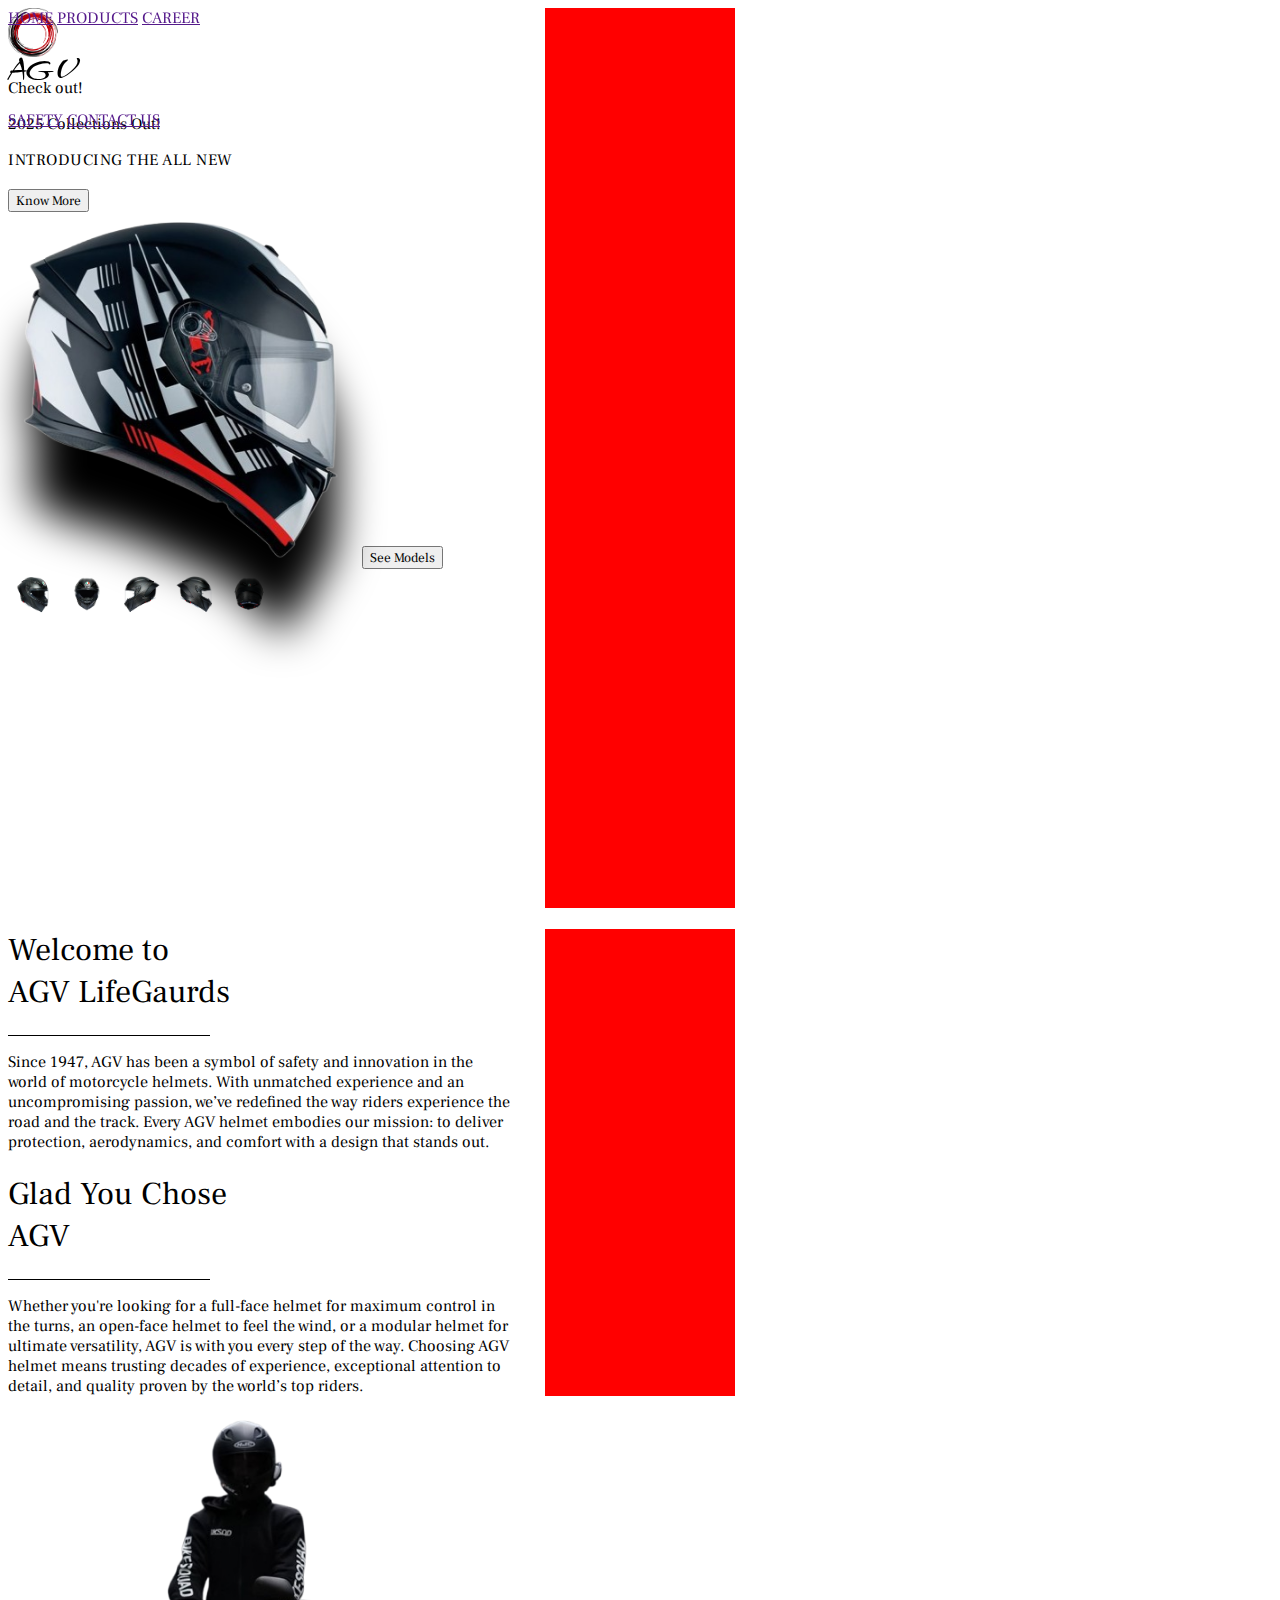
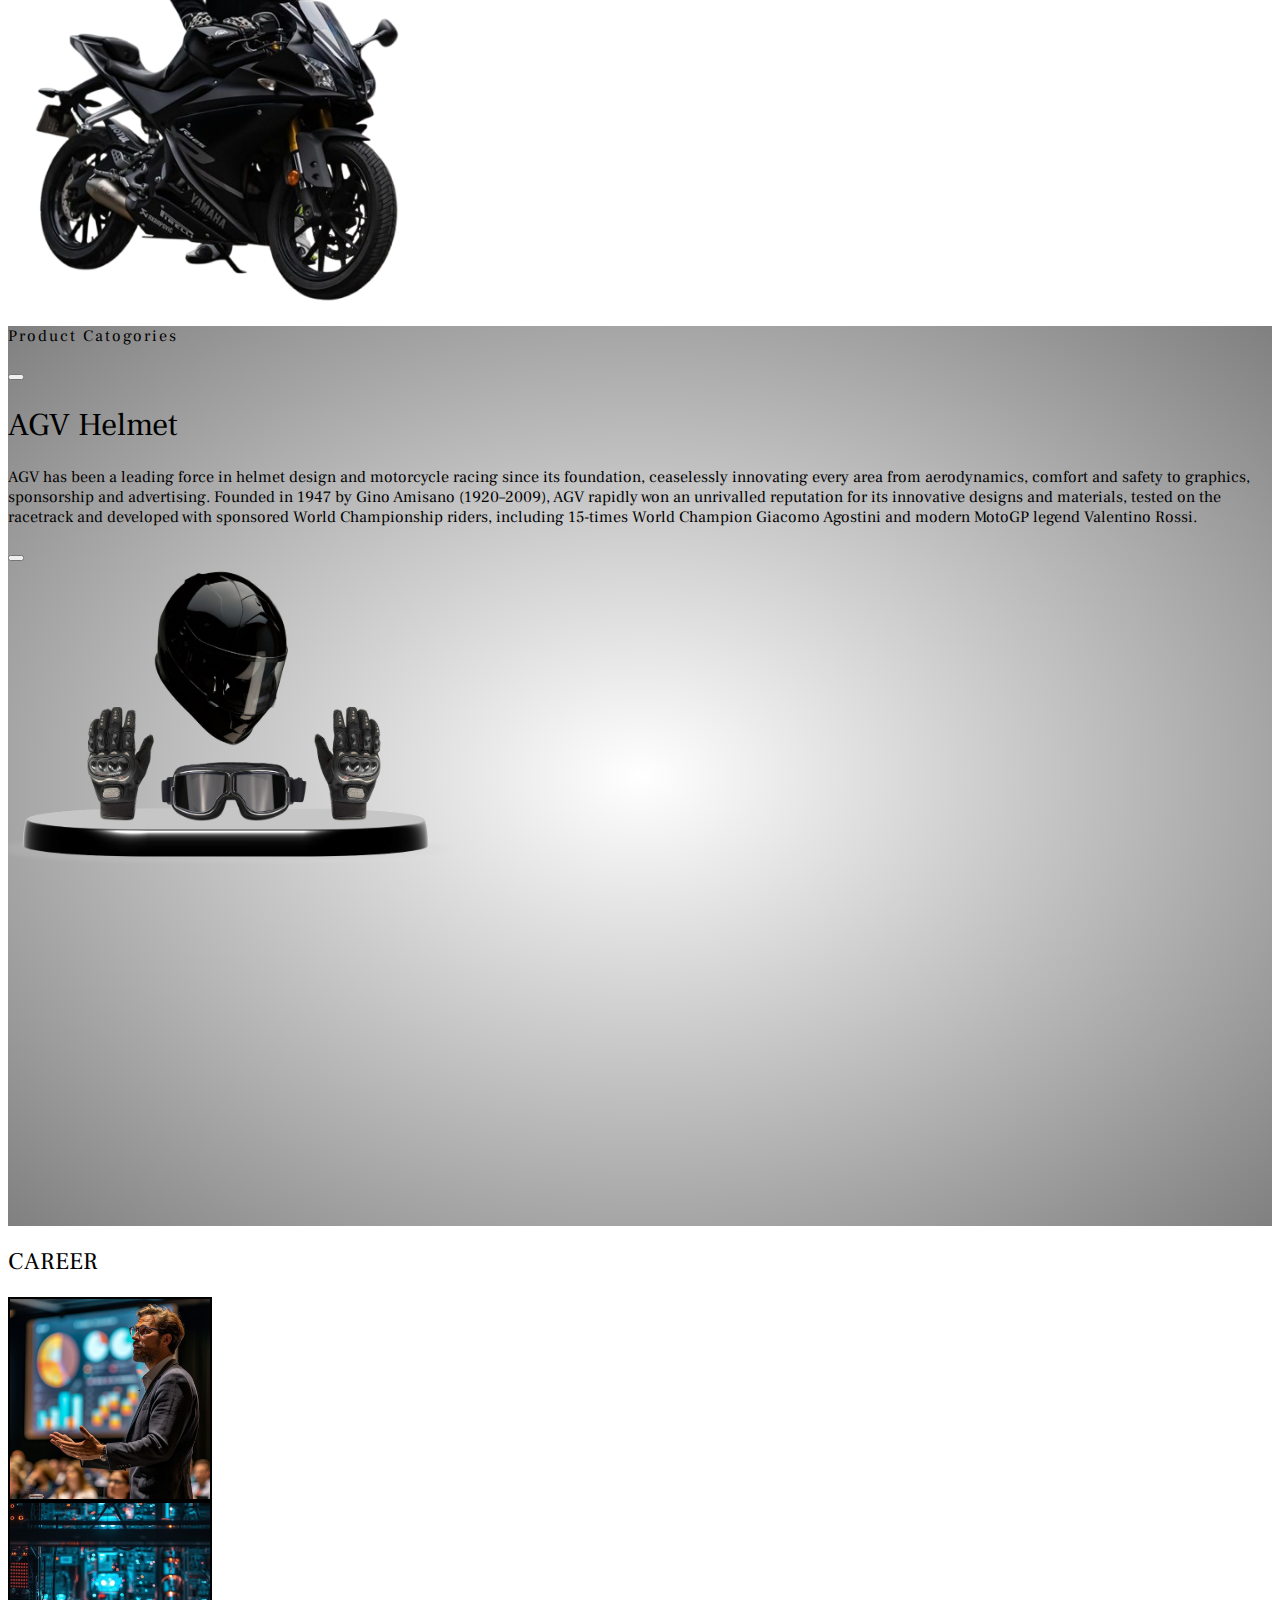
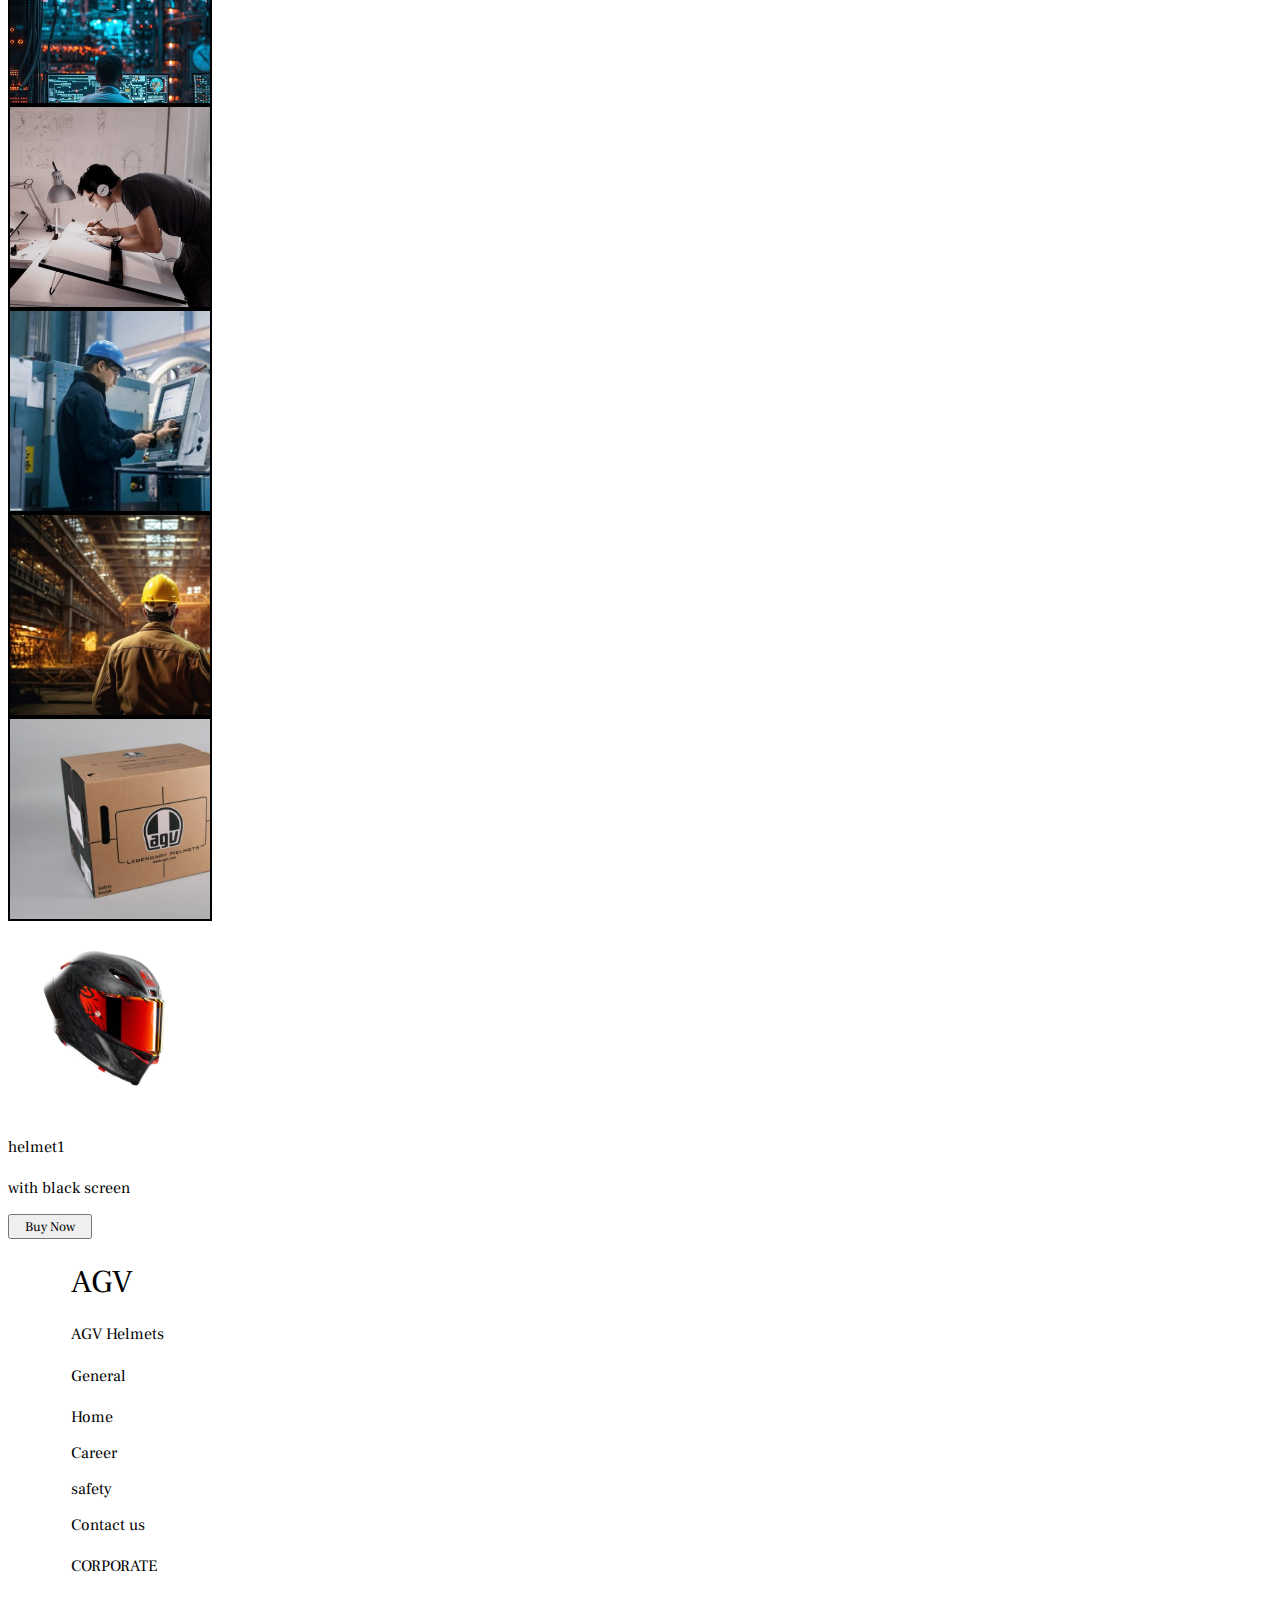
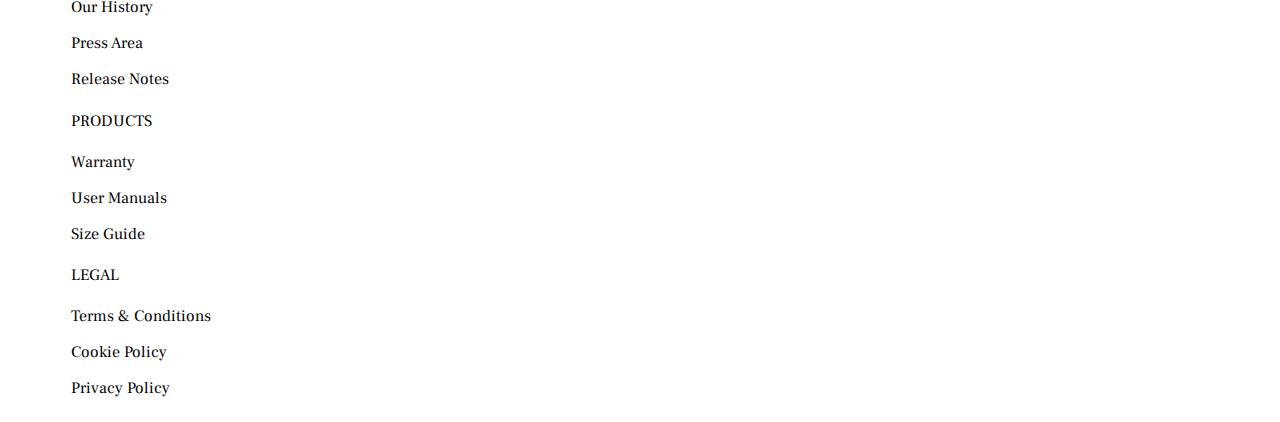
==== index.html @ 7aac1ea3 "Building Overall Website" ====
<!DOCTYPE html>
<html lang="en">

<head>
    <meta name="viewport" content="width=device-width, initial-scale=1.0">
    <link rel="stylesheet" href="./query.css" type="text/css">
    <link href="https://cdn.jsdelivr.net/npm/bootstrap@5.0.2/dist/css/bootstrap.min.css" rel="stylesheet"
        integrity="sha384-EVSTQN3/azprG1Anm3QDgpJLIm9Nao0Yz1ztcQTwFspd3yD65VohhpuuCOmLASjC" crossorigin="anonymous">
    <link rel="stylesheet" href="https://cdnjs.cloudflare.com/ajax/libs/font-awesome/6.6.0/css/all.min.css"
        integrity="sha512-Kc323vGBEqzTmouAECnVceyQqyqdsSiqLQISBL29aUW4U/M7pSPA/gEUZQqv1cwx4OnYxTxve5UMg5GT6L4JJg=="
        crossorigin="anonymous" referrerpolicy="no-referrer" />
    <link rel="preconnect" href="https://fonts.googleapis.com">
    <link rel="preconnect" href="https://fonts.gstatic.com" crossorigin>
    <link href="https://fonts.googleapis.com/css2?family=Grechen+Fuemen&display=swap" rel="stylesheet">
    <link href="https://fonts.googleapis.com/css2?family=Frank+Ruhl+Libre:wght@300..900&display=swap" rel="stylesheet">
    <link rel="stylesheet" href="./index.css" type="text/css">
    <title>Document</title>
</head>

<body>
    <div class="md-overall-container container-fluid p-0">
        <div class="md-home">
            <div class="navbar md-navbar d-flex justify-content-evenly gap-3 p-3">
                <div class="md-links1 d-flex gap-5">
                    <a href="" class="text-dark text-decoration-none">HOME</a>
                    <a href="" class="text-dark text-decoration-none">PRODUCTS</a>
                    <a href="" class="text-dark text-decoration-none">CAREER</a>
                </div>
                <h1 class="md-logo p-0 m-0 text-white">AGV</h1>
                <div class="md-links2 d-flex gap-5">
                    <a href="" class="text-dark text-decoration-none">SAFETY</a>
                    <a href="" class="text-dark text-decoration-none">CONTACT US</a>
                    <a href="" class="text-dark text-decoration-none"><i class="fa-solid fa-magnifying-glass"></i></a>
                </div>
            </div>
            <div class="md-mainhome d-flex justify-content-evenly align-items-center h-100">
                <div class="md-mainleft">
                    <div class="d-flex flex-column justify-content-center align-items-center gap-1 w-100">
                        <div class="md-mainleftimg d-flex gap-3">
                            <img src="./circle.png" alt="">
                            <div>
                                <p class="m-0 p-0">Check out!</p>
                                <p class="m-0 p-0">2025 Collections Out!</p>
                            </div>
                        </div>
                        <p class="m-0 p-0 text-danger md-intro">INTRODUCING THE ALL NEW</p>
                        <h3 class="m-0 p-0"></h3>
                        <button class="rounded-pill w-50 border border-1 bg-transparent">Know More</button>
                    </div>
                </div>
                <div class="md-mainimg align-self-center d-flex flex-column align-items-center">
                    <img src="./AGVinHome.png" alt="" class="mb-5">
                    <button onclick="click()"
                        class="rounded-pill w-50 border border-2 border-light bg-transparent text-white align-self-center justify-self-end">See
                        Models</button>
                </div>
                <div id="summa" class="md-mainright d-flex justify-content-center">
                    <img src="./blackdes1.png" alt="">
                    <img src="./blackdes2.png" alt="">
                    <img src="./blackdes3.png" alt="">
                    <img src="./blackdes4.png" alt="">
                    <img src="./blackdes5.png" alt="">
                    <!-- <img src="./blackdes6.png" alt="">
                    <img src="./blackdes7.png" alt=""> -->
                </div>
            </div>
        </div>

        <div class="md-home2">
            <div class="md-home2top h-75 d-flex justify-content-center">
                <div class="d-flex flex-column gap-3 justify-content-evenly pt-5">
                    <h1><span>Welcome to</span><br>AGV LifeGaurds</h1>
                    <div class="md-homeline w-25"></div>
                    <p class="w-50">Since 1947, AGV has been a symbol of safety and innovation in the world of
                        motorcycle helmets.
                        With unmatched experience and an uncompromising passion, we’ve redefined the way riders
                        experience the road and the track. Every AGV helmet embodies our mission: to deliver protection,
                        aerodynamics, and comfort with a design that stands out.</p>
                </div>
                <div class="text-end d-flex flex-column gap-3 justify-content-evenly pt-5">
                    <h1><span>Glad You Chose</span><br>AGV</h1>
                    <div class="md-homeline w-25 align-self-end"></div>
                    <p class="w-50 text-end align-self-end">Whether you're looking for a full-face helmet for maximum
                        control in the turns, an open-face
                        helmet to feel the wind, or a modular helmet for ultimate versatility, AGV is with
                        you every step of the way. Choosing AGV helmet means trusting decades of experience,
                        exceptional attention to detail, and quality proven by the world’s top riders.</p>
                </div>
            </div>
            <div class="md-home2bottom h-25 position-relative">
                <img src="./subhomeimg.png" alt="" class="position-absolute md-home2bottomimg">
            </div>
        </div>

        <div class="md-products d-flex justify-content-center align-items-center pt-5">
            <div class="d-flex flex-column align-items-center w-75 justify-content-between">
                <p class="md-productcatogory text-danger fs-4">Product Catogories</p>
                <div class="d-flex gap-3">
                    <button class="border border-0 bg-transparent text-danger fs-1"><i class="fa-solid fa-chevron-left"></i></button>
                    <div class="d-flex gap-3 md-productdescription">
                    <h1>AGV Helmet</h1>
                    <div class="md-productline bg-dark"></div>
                    <p>AGV has been a leading force in helmet design and motorcycle racing since its foundation,
                        ceaselessly innovating every area from aerodynamics, comfort and safety to graphics, sponsorship
                        and advertising. Founded in 1947 by Gino Amisano (1920–2009), AGV rapidly won an unrivalled
                        reputation for its innovative designs and materials, tested on the racetrack and developed with
                        sponsored World Championship riders, including 15-times World Champion Giacomo Agostini and
                        modern MotoGP legend Valentino Rossi.</p>
                    </div>
                    <button class="border border-0 bg-transparent text-danger fs-1"><i class="fa-solid fa-chevron-right"></i></button>
                </div>
                <div class="md-productimages d-flex">
                    <img src="./productBlack.png" alt="">
                    <!-- <img src="./productBlue.png" alt="">
                    <img src="./productOrange.png" alt="">
                    <img src="./productWhite.png" alt=""> -->
                </div>
            </div>
        </div>

        <div class="md-careerandsafety d-flex flex-column justify-content-end pb-5">
            <div class="d-flex flex-column gap-3 align-items-center">
            <h2 class="align-self-center">CAREER</h2>
            <div class="md-career d-flex flex-wrap gap-3 justify-content-center">
                <div class="career1"></div>
                <div class="career2"></div>
                <div class="career3"></div>
                <div class="career4"></div>
                <div class="career5"></div>
                <div class="career6"></div>
                <!-- <div class="career7"></div> -->
            </div>
            </div>
           <div class="md-safety d-flex gap-3 justify-content-center">
                <div class="d-flex flex-column align-items-center">
                    <img src="./helmet1.jpg" alt="">
                    <div class="d-flex flex-column align-items-center">
                        <h4>helmet1</h4>
                        <p>with black screen</p>
                    </div>
                    <button class="border border-1 border-dark rounded-pill bg-transparent">Buy Now</button>
                </div>
                <!-- <div class="d-flex flex-column align-items-center">
                    <img src="./helmet1.jpg" alt="">
                    <div class="d-flex flex-column align-items-center">
                        <h4>helmet1</h4>
                        <p>with black screen</p>
                    </div>
                    <button class="border border-1 border-dark rounded-pill bg-transparent">Buy Now</button>
                </div>
                <div class="d-flex flex-column align-items-center">
                    <img src="./helmet1.jpg" alt="">
                    <div class="d-flex flex-column align-items-center">
                        <h4>helmet1</h4>
                        <p>with black screen</p>
                    </div>
                    <button class="border border-1 border-dark rounded-pill bg-transparent">Buy Now</button>
                </div>
                <div class="d-flex flex-column align-items-center">
                    <img src="./helmet1.jpg" alt="">
                    <div class="d-flex flex-column align-items-center">
                        <h4>helmet1</h4>
                        <p>with black screen</p>
                    </div>
                    <button class="border border-1 border-dark rounded-pill bg-transparent">Buy Now</button>
                </div>
                <div class="d-flex flex-column align-items-center">
                    <img src="./helmet1.jpg" alt="">
                    <div class="d-flex flex-column align-items-center">
                        <h4>helmet1</h4>
                        <p>with black screen</p>
                    </div>
                    <button class="border border-1 border-dark rounded-pill bg-transparent">Buy Now</button>
                </div>
                <div>
                    <img src="./helmet1.jpg" alt="">
                    <div>
                        <h4>helmet1</h4>
                        <p>with black screen</p>
                    </div>
                    <button>Buy Now</button>
                </div>
                <div>
                    <img src="./helmet1.jpg" alt="">
                    <div>
                        <h4>helmet1</h4>
                        <p>with black screen</p>
                    </div>
                    <button>Buy Now</button>
                </div>
                <div>
                    <img src="./helmet1.jpg" alt="">
                    <div>
                        <h4>helmet1</h4>
                        <p>with black screen</p>
                    </div>
                    <button>Buy Now</button>
                </div> -->
            </div>
        </div>

        <footer class="bg-dark text-white p-3">
            <div class="row md-footersub">
                <div class="col">
                    <div class="row">
                        <h1><span class="text-success">A</span><span class="text-white">G</span><span class="text-danger">V</span></h1>
                    </div>
                    <div class="row">
                        <p>AGV Helmets</p>
                    </div>
                    <div class="row">
                        <div class="col"><i class="fa-brands fa-facebook"></i></div>
                        <div class="col"><i class="fa-brands fa-instagram"></i></div>
                        <div class="col"><i class="fa-brands fa-x-twitter"></i></div>
                        <div class="col"><i class="fa-brands fa-linkedin-in"></i></div>
                        <div class="col"><i class="fa-brands fa-google-play"></i></div>
                        <div class="col"><i class="fa-brands fa-amazon"></i></div>
                    </div>
                </div>
                <div class="col">
                    <div class="row">
                        <h4 class="text-danger">General</h4>
                    </div>
                    <div class="row">
                        <p>Home</p>
                    </div>
                    <div class="row">
                        <p>Career</p>
                    </div>
                    <div class="row">
                        <p>safety</p>
                    </div>
                    <div class="row">
                        <p>Contact us</p>
                    </div>
                </div>
                <div class="col">
                    <div class="row">
                        <h4 class="text-danger">CORPORATE</h4>
                    </div>
                    <div class="row">
                        <p>Our History</p>
                    </div>
                    <div class="row">
                        <p>Press Area</p>
                    </div>
                    <div class="row">
                        <p>Release Notes</p>
                    </div>
                </div>
                <div class="col">
                    <div class="row">
                        <h4 class="text-danger">PRODUCTS</h4>
                    </div>
                    <div class="row">
                        <p>Warranty</p>
                    </div>
                    <div class="row">
                        <p>User Manuals</p>
                    </div>
                    <div class="row">
                        <p>Size Guide</p>
                    </div>
                </div>
                <div class="col">
                    <div class="row">
                        <h4 class="text-danger">LEGAL</h4>
                    </div>
                    <div class="row">
                        <p>Terms & Conditions</p>
                    </div>
                    <div class="row">
                        <p>Cookie Policy</p>
                    </div>
                    <div class="row">
                        <p>Privacy Policy</p>
                    </div>
                </div>
            </div>
        </footer>
        <div>

        </div>
        <script src="./index.js"></script>
    </body>

</html>
---- index.css ----
*{
    font-family: "Frank Ruhl Libre", serif;
    font-optical-sizing: auto;
    font-weight: 400;
    font-style: normal;
}

.md-home{
    background-image: linear-gradient(to right, white 42.5%, red 42.5%, red 57.5%, white 57.5%, white 100%);
    height: 100vh;
}

.md-navbar{
    width: 100%;
    position: fixed !important;
    z-index: 999;
}

.md-logo{
    font-family: "Grechen Fuemen", serif;
    font-weight: 400;
    font-style: normal;
}

.md-mainimg img{
    width: 350px;
    filter: drop-shadow(1px 75px 22px black);
}

.md-mainimg button:hover{
    color: red !important;
    background-color: white !important;
}

.md-mainleft{
    width: 40%;
}

.md-mainleftimg img{
    width: 50px;
}

.md-intro{
    letter-spacing: 0.5px;
}

.md-mainright{
    width: 40%;
}

.md-mainright img{
    width: 50px;
    height: 50px;
}

.md-home2{
    min-height: 100vh;
}

.md-home2top{
    background-image: linear-gradient(to right, white 42.5%, red 42.5%, red 57.5%, white 57.5%, white 100%);
}

.md-home2top div{
    width: 40%;
}

.md-homeline{
    height: 1px;
    background-color: black;
}

.md-home2bottomimg{
    width: 400px;
    top: -300px;
    left: 440px;
}

.md-products{
    background-image: radial-gradient(white, gray );
    min-height: 100vh;
}

.md-productcatogory{
    letter-spacing: 2px;
}

.md-productline{
    width: 2px;
    background-image: linear-gradient(to bottom, grey, black, grey);
}

.md-productimages img{
    width: 450px;
    /* height: 250px; */
}

.md-careerandsafety{
    min-height: 100vh;
}

/* .md-career{
    grid-template-columns: repeat(auto-fit, minmax(200px, 1fr));
} */

.career1, 
.career2, 
.career3, 
.career4, 
.career5,
.career6,
.career7{
    width: 200px;
    height: 200px;
    border: 2px solid black;
    background-color: black;
    background-repeat: no-repeat;
    background-size: cover;
    transition: 2s;
}

.career1{
    background-image: url("./productionmanager.jpg");
}

.career1:hover{
    opacity: 0.5;
}
.career2{
    background-image: url("./qualtyinspector.jpg");
}

.career3{
    background-image: url("./designer.jpg");
}

.career4{
    background-image: url("./machineoperator.jpg");
}

.career5{
    background-image: url("./warehousemanager.jpg");
}

.career6{
    background-image: url("./packagingstaff.jpg");
}

.career7{
    background-image: url("./shopassistant.jpg");
}

.md-safety img{
    width: 190px;
    height: 190px;
}

.md-safety button{
    padding: 2px 15px;
}

footer{
    min-height: 50vh;
    display: flex;
    justify-content: center;
    align-items: center;
}

.md-footersub{
    width: 90%;
}


@media only screen and (max-width:1024px){
    .md-mainimg img{
        width: 250px;
        margin-bottom: 1rem !important;
        filter: drop-shadow(1px 30px 22px black);
    }

    .md-home2bottomimg{
        top: -50px;
        left: 50%;
        transform: translateX(-50%);
    }

    .md-home2bottom{
        min-height: 200px;
    }
    
    .md-home2bottomimg{
        width: 325px;
        top: -225px;
    }
   
    .md-productimages img{
        width: 400px;
    }
}

@media only screen and (max-width:768px){
    .md-mainimg img{
        width: 225px;
        margin-bottom: 1rem !important;
        filter: drop-shadow(1px 30px 22px black);
    }
    
    .md-links1{
        flex-direction: column;
        text-align: center;
        display: none !important;
    }

    .md-links2{
        flex-direction: column;
        text-align: center;
        display: none !important;
    }

    .md-home2bottom{
        min-height: 200px;
    }

    .md-home2bottomimg{
        width: 325px;
        top: -225px;
    }

    .md-productdescription{
        flex-direction: column;
        align-items: center;
    }

    .md-productdescription p{
        text-align: center;
    }

    .md-products button{
        height: fit-content;
        align-self: flex-end;
    }

    .md-productimages img{
        width: 375px;
    }
}

@media only screen and (max-width:425px){
    .md-home{
        background-image: linear-gradient(to right, white 35%, red 35%, red 65%, white 65%, white 100%);
    }

    .md-mainimg img{
        width: 200px;
        margin-bottom: 1rem !important;
        filter: drop-shadow(1px 30px 22px black);
    }
    
    .md-navbar{
        flex-direction: column;
        padding: 0% !important;
        /* display: none !important; */
        /* justify-content: start; */
    }
    .md-logo{
        order: -1;
    }
    
    .md-mainhome{
        flex-direction: column;
        align-items: center;
        justify-content: center;
    }

    .md-mainleft{
        width: 100% !important;
        justify-content: space-around;
        padding: 0% !important;
    }

    .md-mainleft p{
        color: black !important;
    }
    
    .md-mainleft button{
        border-color: black !important;
        color: white;
    }
    .md-mainimg{
        width: 100%;
    }

    .md-mainimg button{
        border-color: black !important;
    }

    .md-mainright{
        width: 100%;
        padding: 0% !important;
    }

    .md-mainleft button{
        border-color: black !important;
    }

    .md-home2top{
        flex-direction: column;
        align-items: center !important;
        background-image: linear-gradient(to right, white 35%, red 35%, red 65%, white 65%, white 100%);
    }

    .md-home2top div{
        width: 90% !important;
        text-align: center !important;
    }

    .md-home2top div div{
        width: 90% !important;
        text-align: center !important;
        align-self: center !important;
    }

    .md-home2top div p{
        width: 90% !important;
        text-align: center !important;
        align-self: center !important;
    }

    .md-home2bottom{
        min-height: 300px;
    }

    .md-home2bottomimg{
        width: 275px;
        top: -55px;
    }

    .md-productimages img{
        width: 275px;
    }
}

@media only screen and (max-width:375px){
    .md-mainimg img{
        width: 175px;
    }
  
    .md-home2bottom{
        min-height: 295px;
    }

    .md-home2bottomimg{
        width: 250px;
        top: -40px;
    }

    .md-productimages img{
        width: 300px;
    }
}

@media only screen and (max-width:320px){
    .md-mainimg img{
        width: 150px;
    }

    .md-home2bottomimg{
        width: 225px;
        top: -25px;
    }

    .md-home2bottom{
        min-height: 270px;
    }

    .md-productimages img{
        width: 325px;
    }
}
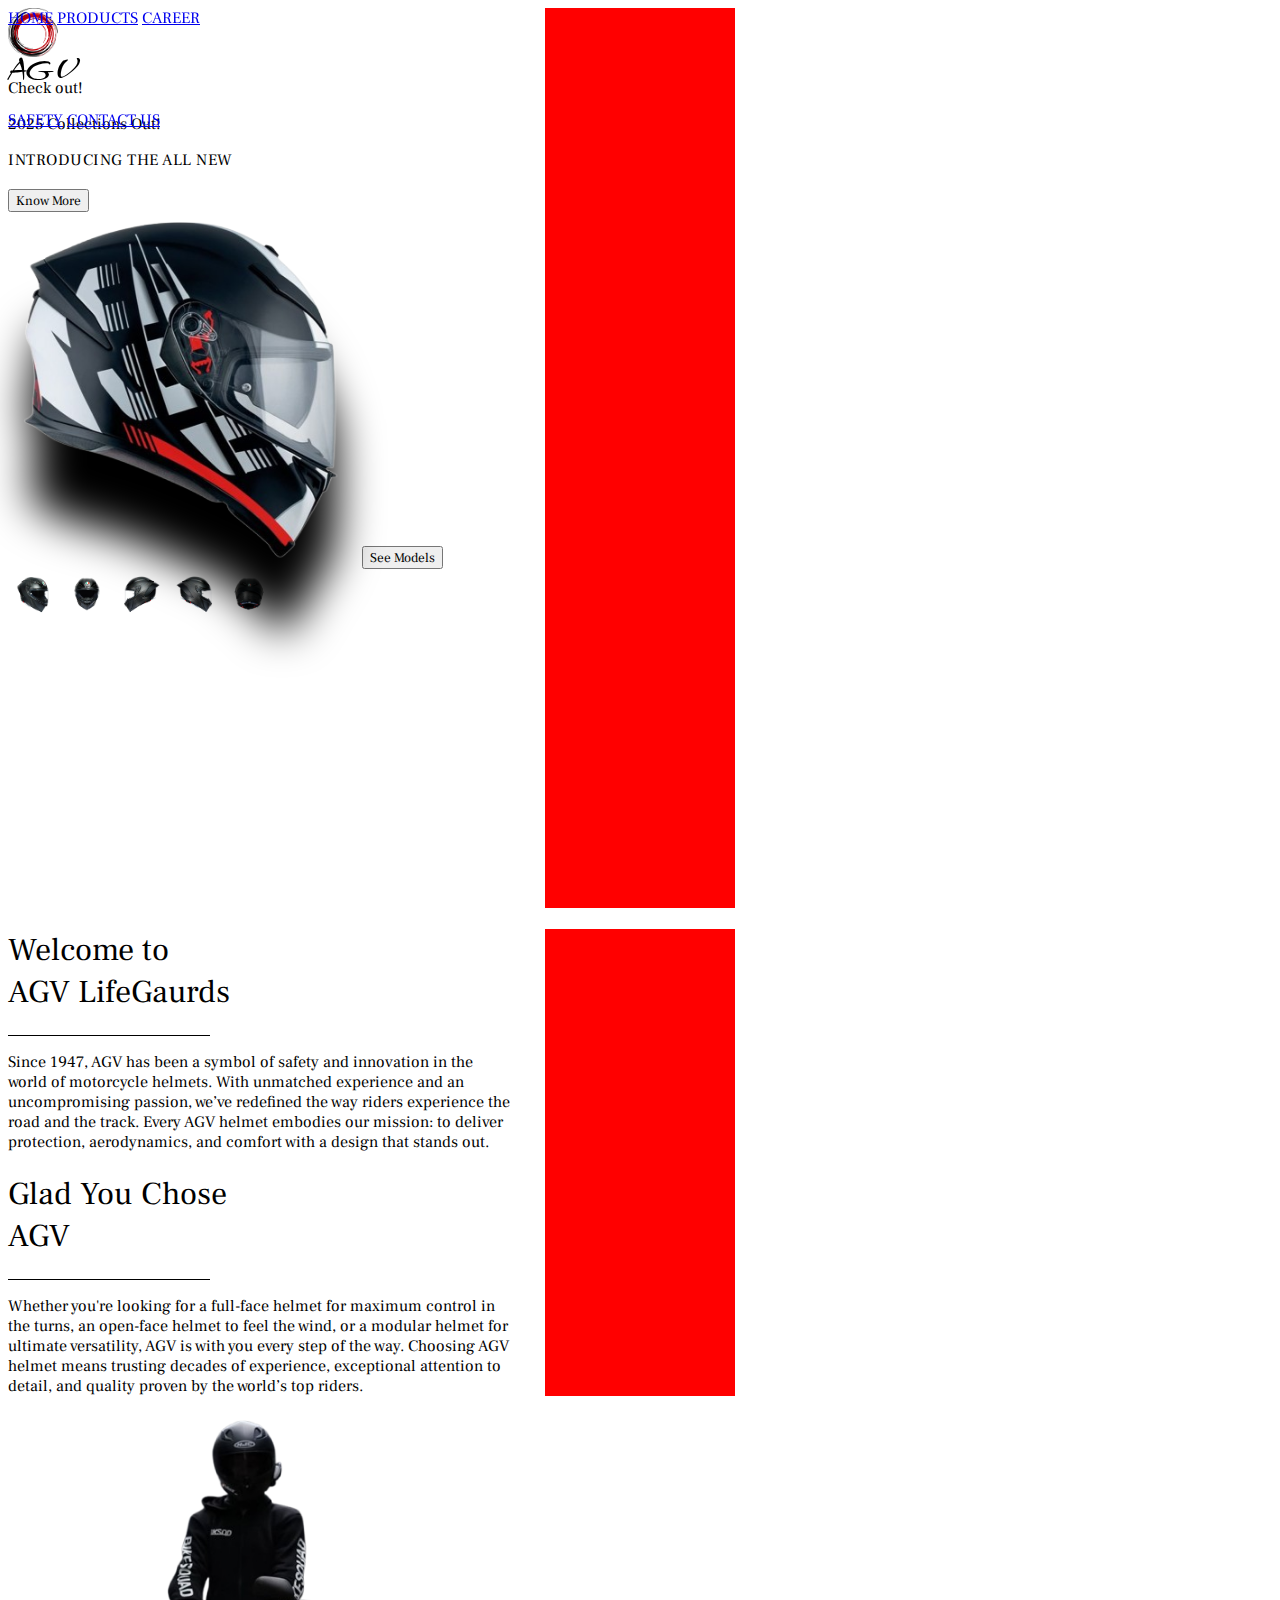
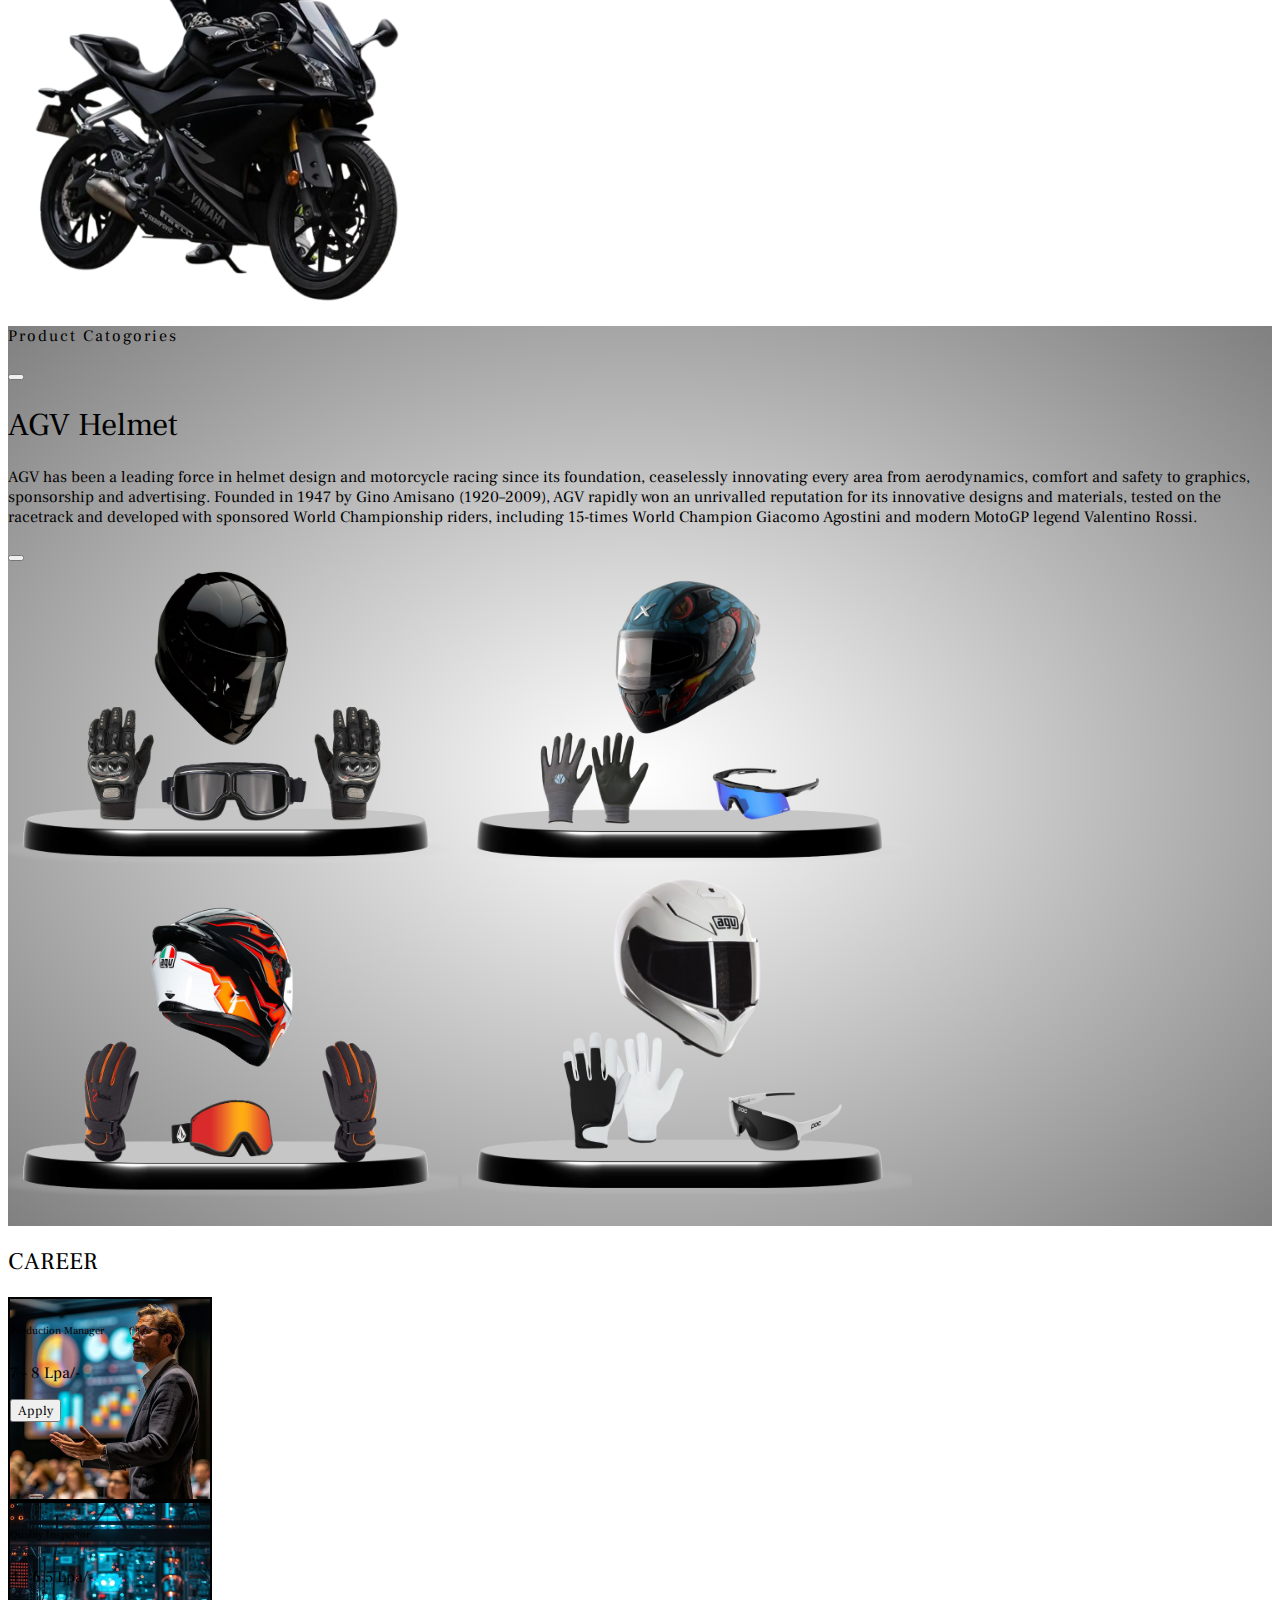
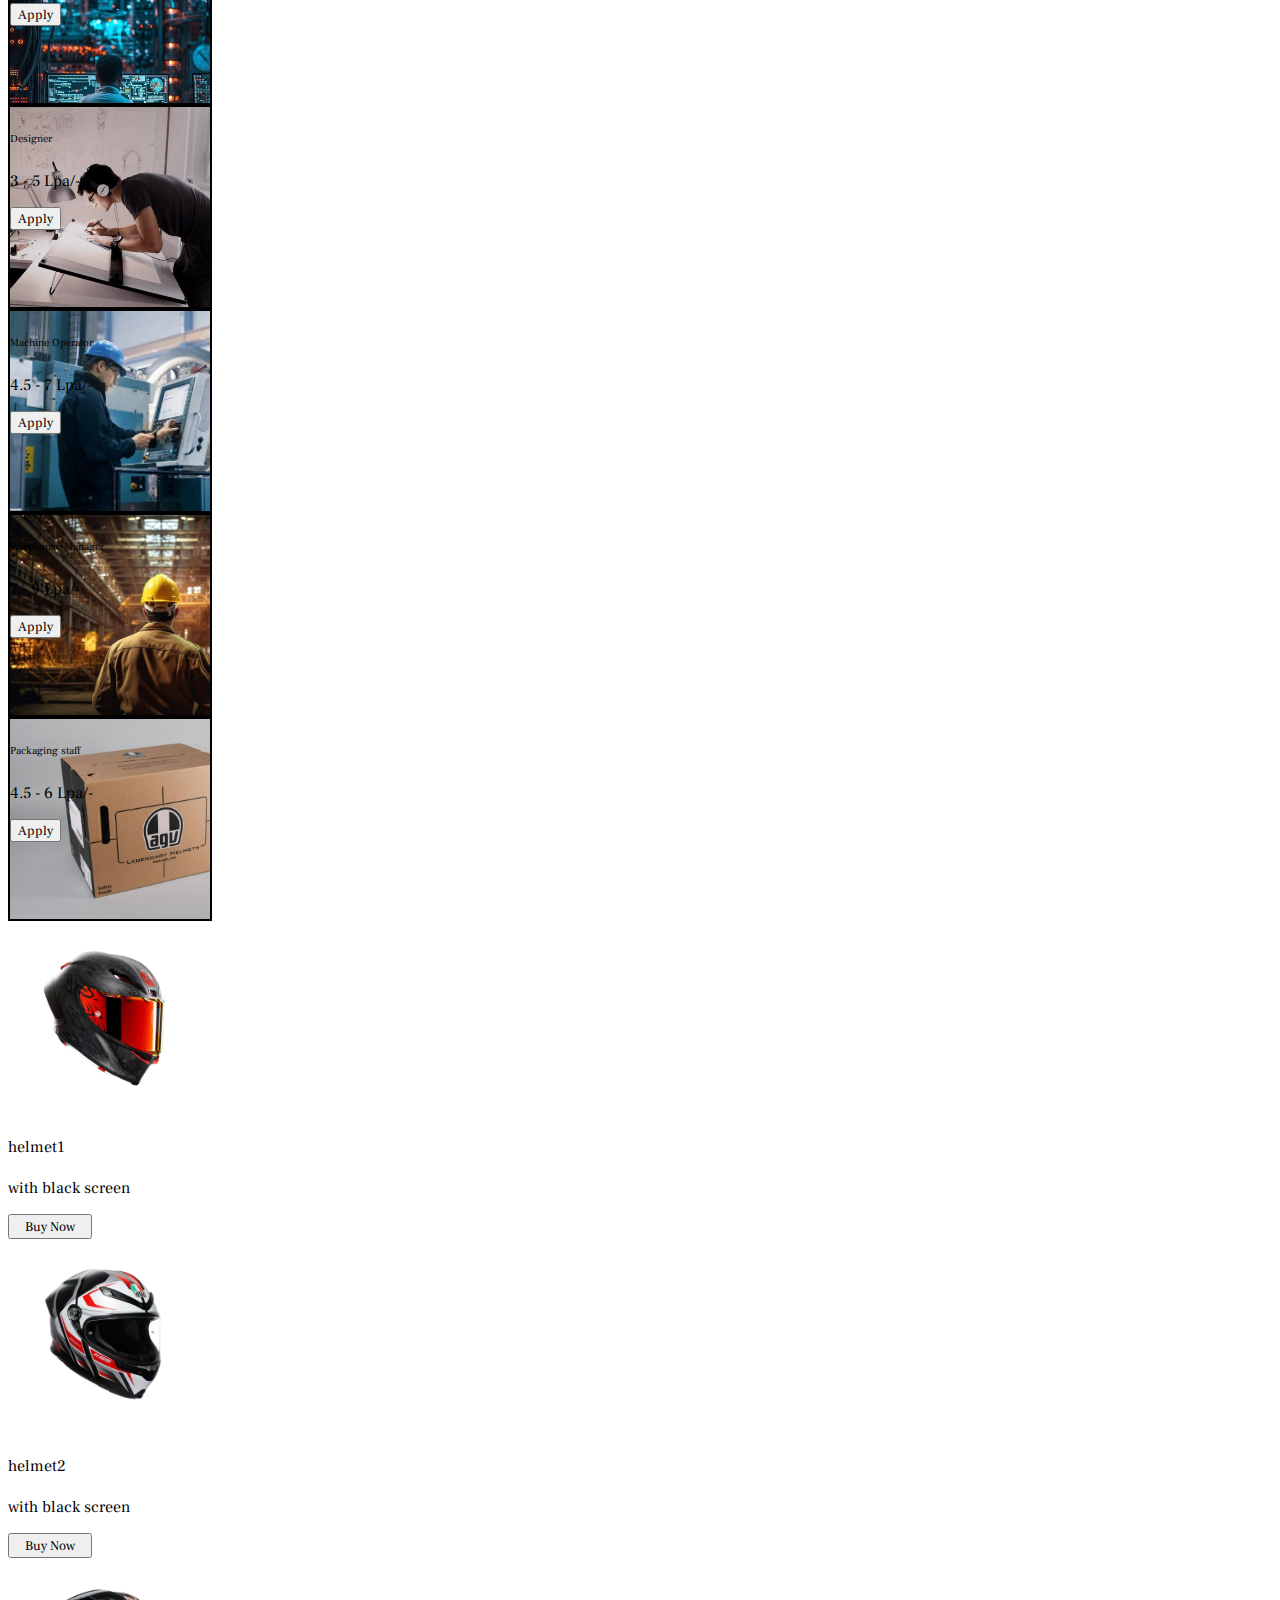
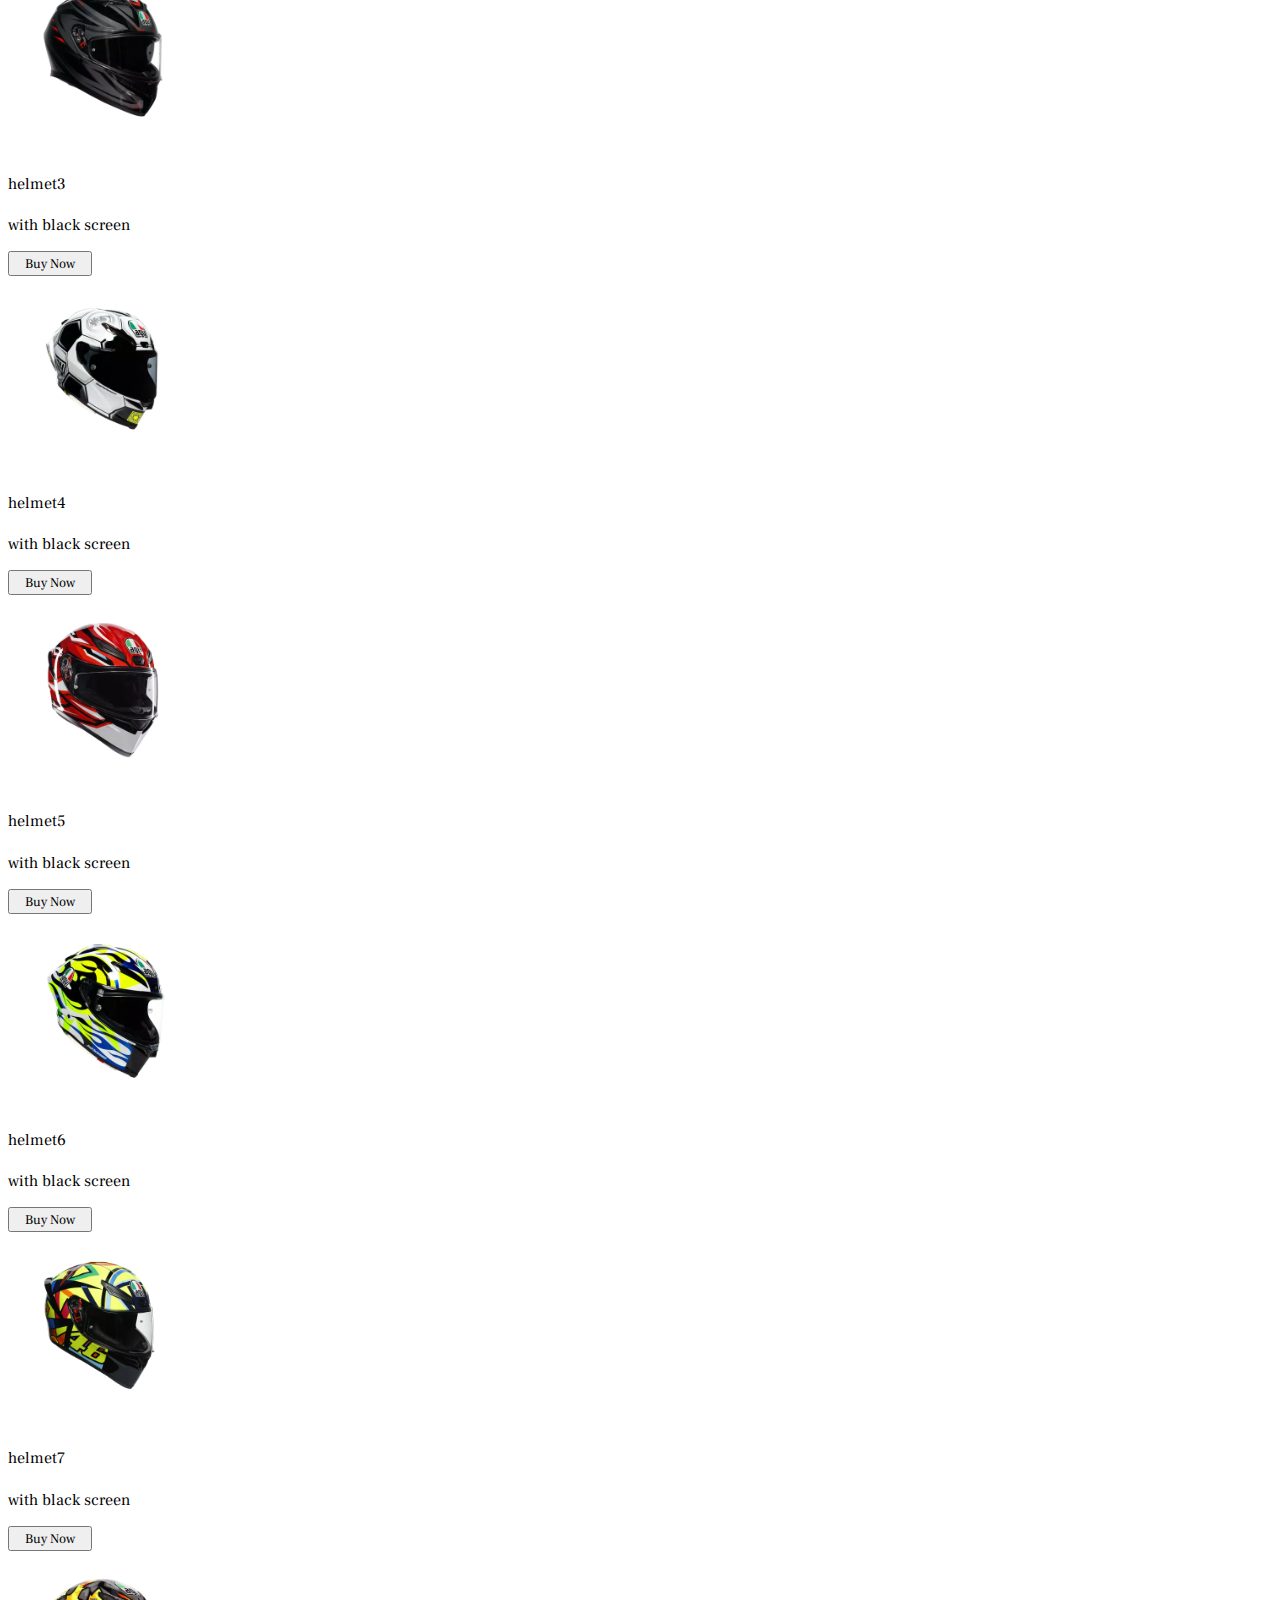
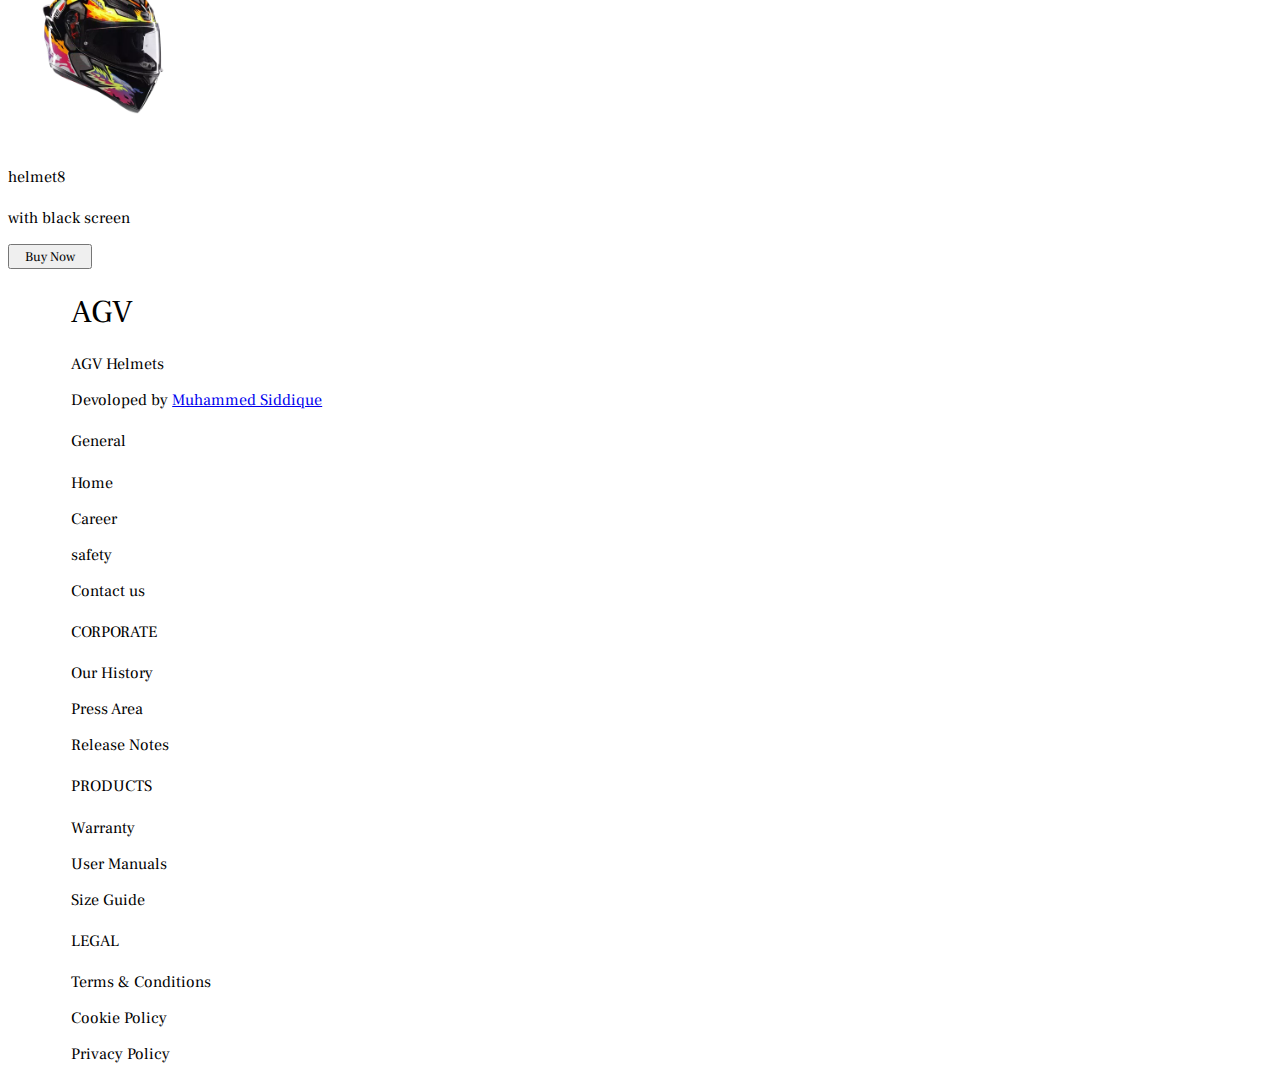
==== commit 610fd61b: "Update index.html" ====
--- a/index.html
+++ b/index.html
@@ -19,19 +19,21 @@
 
 <body>
     <div class="md-overall-container container-fluid p-0">
-        <div class="md-home">
-            <div class="navbar md-navbar d-flex justify-content-evenly gap-3 p-3">
+        <div class="md-home" id="Home">
+            <div class="navbar md-navbar d-flex justify-content-evenly gap-3 p-3 position-relative">
+                <i class="fa-solid fa-circle-notch fs-3 text-danger md-linksiconleft position-absolute start-0 top-0 p-3"></i>
                 <div class="md-links1 d-flex gap-5">
-                    <a href="" class="text-dark text-decoration-none">HOME</a>
-                    <a href="" class="text-dark text-decoration-none">PRODUCTS</a>
-                    <a href="" class="text-dark text-decoration-none">CAREER</a>
+                    <a href="#Home" class="text-dark text-decoration-none">HOME</a>
+                    <a href="#Products" class="text-dark text-decoration-none">PRODUCTS</a>
+                    <a href="#Career" class="text-dark text-decoration-none">CAREER</a>
                 </div>
                 <h1 class="md-logo p-0 m-0 text-white">AGV</h1>
                 <div class="md-links2 d-flex gap-5">
-                    <a href="" class="text-dark text-decoration-none">SAFETY</a>
-                    <a href="" class="text-dark text-decoration-none">CONTACT US</a>
+                    <a href="#Safety" class="text-dark text-decoration-none">SAFETY</a>
+                    <a href="#Contact" class="text-dark text-decoration-none">CONTACT US</a>
                     <a href="" class="text-dark text-decoration-none"><i class="fa-solid fa-magnifying-glass"></i></a>
                 </div>
+                <i class="fa-solid fa-circle-notch fs-3 text-danger md-linksiconright position-absolute end-0 top-0 p-3"></i>
             </div>
             <div class="md-mainhome d-flex justify-content-evenly align-items-center h-100">
                 <div class="md-mainleft">
@@ -92,11 +94,11 @@
             </div>
         </div>
 
-        <div class="md-products d-flex justify-content-center align-items-center pt-5">
+        <div class="md-products d-flex justify-content-center align-items-start pt-5 position-relative" id="Products">
             <div class="d-flex flex-column align-items-center w-75 justify-content-between">
                 <p class="md-productcatogory text-danger fs-4">Product Catogories</p>
                 <div class="d-flex gap-3">
-                    <button class="border border-0 bg-transparent text-danger fs-1"><i class="fa-solid fa-chevron-left"></i></button>
+                    <button class="border border-0 bg-transparent text-danger fs-1" id="leftbutton" onclick="rotateleft()"><i class="fa-solid fa-chevron-left"></i></button>
                     <div class="d-flex gap-3 md-productdescription">
                     <h1>AGV Helmet</h1>
                     <div class="md-productline bg-dark"></div>
@@ -107,31 +109,67 @@
                         sponsored World Championship riders, including 15-times World Champion Giacomo Agostini and
                         modern MotoGP legend Valentino Rossi.</p>
                     </div>
-                    <button class="border border-0 bg-transparent text-danger fs-1"><i class="fa-solid fa-chevron-right"></i></button>
-                </div>
-                <div class="md-productimages d-flex">
-                    <img src="./productBlack.png" alt="">
-                    <!-- <img src="./productBlue.png" alt="">
-                    <img src="./productOrange.png" alt="">
-                    <img src="./productWhite.png" alt=""> -->
-                </div>
-            </div>
-        </div>
-
-        <div class="md-careerandsafety d-flex flex-column justify-content-end pb-5">
+                    <button class="border border-0 bg-transparent text-danger fs-1" id="rightbutton" onclick="rotateright()"><i class="fa-solid fa-chevron-right"></i></button>
+                </div>
+                <div class="md-productimages d-flex position-absolute">
+                    <img src="./productBlack.png" alt="" class="position-absolute product-1" >
+                    <img src="./productBlue.png" alt="" class="position-absolute product-2">
+                    <img src="./productOrange.png" alt="" class="position-absolute product-3">
+                    <img src="./productWhite.png" alt="" class="position-absolute  product-4">
+                </div>
+            </div>
+        </div>
+
+        <div class="md-careerandsafety d-flex flex-column justify-content-end pb-5" id="Career">
             <div class="d-flex flex-column gap-3 align-items-center">
             <h2 class="align-self-center">CAREER</h2>
             <div class="md-career d-flex flex-wrap gap-3 justify-content-center">
-                <div class="career1"></div>
-                <div class="career2"></div>
-                <div class="career3"></div>
-                <div class="career4"></div>
-                <div class="career5"></div>
-                <div class="career6"></div>
+                <div class="career1 position-relative">
+                    <div class="job-desc position-absolute w-100 text-center text-white">
+                        <h6>Production Manager</h6>
+                        <p>7 - 8 Lpa/-</p>
+                        <button class="rounded-pill w-50">Apply</button>
+                    </div>
+                </div>
+                <div class="career2 position-relative">
+                    <div class="job-desc position-absolute w-100 text-center text-white">
+                        <h6>Quality Inspector</h6>
+                        <p>4 - 6.5 Lpa/-</p>
+                        <button>Apply</button>
+                    </div>
+                </div>
+                <div class="career3 position-relative">
+                    <div class="job-desc position-absolute w-100 text-center text-white">
+                        <h6>Designer</h6>
+                        <p>3 - 5 Lpa/-</p>
+                        <button>Apply</button>
+                    </div>
+                </div>
+                <div class="career4 position-relative">
+                    <div class="job-desc position-absolute w-100 text-center text-white">
+                        <h6>Machine Operator</h6>
+                        <p>4.5 - 7 Lpa/-</p>
+                        <button>Apply</button>
+                    </div>
+                </div>
+                <div class="career5 position-relative">
+                    <div class="job-desc position-absolute w-100 text-center text-white">
+                        <h6>Warehouse Manager</h6>
+                        <p>7 - 9 Lpa/-</p>
+                        <button>Apply</button>
+                    </div>
+                </div>
+                <div class="career6 position-relative">
+                    <div class="job-desc position-absolute w-100 text-center text-white">
+                        <h6>Packaging staff</h6>
+                        <p>4.5 - 6 Lpa/-</p>
+                        <button>Apply</button>
+                    </div>
+                </div>
                 <!-- <div class="career7"></div> -->
             </div>
             </div>
-           <div class="md-safety d-flex gap-3 justify-content-center">
+           <div class="md-safety d-flex flex-row gap-3 justify-content-center pt-4 pb-4 align-items-center" id="Safety">
                 <div class="d-flex flex-column align-items-center">
                     <img src="./helmet1.jpg" alt="">
                     <div class="d-flex flex-column align-items-center">
@@ -140,66 +178,66 @@
                     </div>
                     <button class="border border-1 border-dark rounded-pill bg-transparent">Buy Now</button>
                 </div>
-                <!-- <div class="d-flex flex-column align-items-center">
-                    <img src="./helmet1.jpg" alt="">
-                    <div class="d-flex flex-column align-items-center">
-                        <h4>helmet1</h4>
-                        <p>with black screen</p>
-                    </div>
-                    <button class="border border-1 border-dark rounded-pill bg-transparent">Buy Now</button>
-                </div>
-                <div class="d-flex flex-column align-items-center">
-                    <img src="./helmet1.jpg" alt="">
-                    <div class="d-flex flex-column align-items-center">
-                        <h4>helmet1</h4>
-                        <p>with black screen</p>
-                    </div>
-                    <button class="border border-1 border-dark rounded-pill bg-transparent">Buy Now</button>
-                </div>
-                <div class="d-flex flex-column align-items-center">
-                    <img src="./helmet1.jpg" alt="">
-                    <div class="d-flex flex-column align-items-center">
-                        <h4>helmet1</h4>
-                        <p>with black screen</p>
-                    </div>
-                    <button class="border border-1 border-dark rounded-pill bg-transparent">Buy Now</button>
-                </div>
-                <div class="d-flex flex-column align-items-center">
-                    <img src="./helmet1.jpg" alt="">
-                    <div class="d-flex flex-column align-items-center">
-                        <h4>helmet1</h4>
-                        <p>with black screen</p>
-                    </div>
-                    <button class="border border-1 border-dark rounded-pill bg-transparent">Buy Now</button>
-                </div>
-                <div>
-                    <img src="./helmet1.jpg" alt="">
+                <div class="d-flex flex-column align-items-center">
+                    <img src="./helmet2.jpg" alt="">
+                    <div class="d-flex flex-column align-items-center">
+                        <h4>helmet2</h4>
+                        <p>with black screen</p>
+                    </div>
+                    <button class="border border-1 border-dark rounded-pill bg-transparent">Buy Now</button>
+                </div>
+                <div class="d-flex flex-column align-items-center">
+                    <img src="./helmet3.jpg" alt="">
+                    <div class="d-flex flex-column align-items-center">
+                        <h4>helmet3</h4>
+                        <p>with black screen</p>
+                    </div>
+                    <button class="border border-1 border-dark rounded-pill bg-transparent">Buy Now</button>
+                </div>
+                <div class="d-flex flex-column align-items-center">
+                    <img src="./helmet4.jpg" alt="">
+                    <div class="d-flex flex-column align-items-center">
+                        <h4>helmet4</h4>
+                        <p>with black screen</p>
+                    </div>
+                    <button class="border border-1 border-dark rounded-pill bg-transparent">Buy Now</button>
+                </div>
+                <div class="d-flex flex-column align-items-center">
+                    <img src="./helmet5.jpg" alt="">
+                    <div class="d-flex flex-column align-items-center">
+                        <h4>helmet5</h4>
+                        <p>with black screen</p>
+                    </div>
+                    <button class="border border-1 border-dark rounded-pill bg-transparent">Buy Now</button>
+                </div>
+                <div class="d-flex flex-column align-items-center">
+                    <img src="./helmet6.jpg" alt="">
                     <div>
-                        <h4>helmet1</h4>
-                        <p>with black screen</p>
-                    </div>
-                    <button>Buy Now</button>
-                </div>
-                <div>
-                    <img src="./helmet1.jpg" alt="">
+                        <h4>helmet6</h4>
+                        <p>with black screen</p>
+                    </div>
+                    <button class="border border-1 border-dark rounded-pill bg-transparent">Buy Now</button>
+                </div>
+                <div class="d-flex flex-column align-items-center">
+                    <img src="./helmet7.jpg" alt="">
                     <div>
-                        <h4>helmet1</h4>
-                        <p>with black screen</p>
-                    </div>
-                    <button>Buy Now</button>
-                </div>
-                <div>
-                    <img src="./helmet1.jpg" alt="">
+                        <h4>helmet7</h4>
+                        <p>with black screen</p>
+                    </div>
+                    <button class="border border-1 border-dark rounded-pill bg-transparent">Buy Now</button>
+                </div>
+                <div class="d-flex flex-column align-items-center">
+                    <img src="./helmet8.jpg" alt="">
                     <div>
-                        <h4>helmet1</h4>
-                        <p>with black screen</p>
-                    </div>
-                    <button>Buy Now</button>
-                </div> -->
-            </div>
-        </div>
-
-        <footer class="bg-dark text-white p-3">
+                        <h4>helmet8</h4>
+                        <p>with black screen</p>
+                    </div>
+                    <button class="border border-1 border-dark rounded-pill bg-transparent">Buy Now</button>
+                </div>
+            </div>
+        </div>
+
+        <footer class="bg-dark text-white p-3" id="Contact">
             <div class="row md-footersub">
                 <div class="col">
                     <div class="row">
@@ -216,6 +254,9 @@
                         <div class="col"><i class="fa-brands fa-google-play"></i></div>
                         <div class="col"><i class="fa-brands fa-amazon"></i></div>
                     </div>
+                    <div class="row">
+                        <p>Devoloped by <a href="https://www.linkedin.com/in/muhammed-siddique-6616042a1/">Muhammed Siddique</a></p>
+                    </div>
                 </div>
                 <div class="col">
                     <div class="row">
@@ -284,4 +325,4 @@
         <script src="./index.js"></script>
     </body>
 
-</html>+</html>
--- a/index.css
+++ b/index.css
@@ -170,6 +170,11 @@
     width: 90%;
 }
 
+@media only screen and (max-width:1440px) {
+    .md-linksiconleft, .md-linksiconright{
+        display: none;
+    }
+}
 
 @media only screen and (max-width:1024px){
     .md-mainimg img{
@@ -196,25 +201,40 @@
     .md-productimages img{
         width: 400px;
     }
+
 }
 
 @media only screen and (max-width:768px){
+
+    .md-logo{
+        align-self: self-start;
+    }
     .md-mainimg img{
         width: 225px;
         margin-bottom: 1rem !important;
         filter: drop-shadow(1px 30px 22px black);
     }
     
-    .md-links1{
+    .md-links1, .md-links2{
         flex-direction: column;
         text-align: center;
-        display: none !important;
-    }
-
-    .md-links2{
-        flex-direction: column;
-        text-align: center;
-        display: none !important;
+        background-color: red !important;
+        position: relative;
+        transition: 0.5s;
+        top: -250px;
+        padding: 10px;
+    }
+
+    .md-links1js, .md-links2js{
+        top: 0;
+    }
+
+    .md-links1 a{
+        color: white !important;
+    }
+
+    .md-links2 a{
+        color: white !important;
     }
 
     .md-home2bottom{
@@ -242,6 +262,19 @@
 
     .md-productimages img{
         width: 375px;
+    }
+
+    .md-linksiconleft, .md-linksiconright{
+        display: block;
+        transition: 1s;
+    }
+
+    .rotatelefticon{
+        transform: rotate(360deg);
+    }
+
+    .rotaterighticon{
+        transform: rotate(-360deg);
     }
 }
 
@@ -266,6 +299,36 @@
         order: -1;
     }
     
+    .md-links1{
+        width: 90%;
+        left: 100%;
+        background-color: white !important;
+        background-image: linear-gradient(to right, red 30%, white 30%, white 70%, red 70%, red 100%);
+    }
+
+    .md-links1 a{
+        color: red !important;
+    }
+
+    .md-links1js{
+        left: 0;
+    }
+
+    .md-links2{
+        width: 90%;
+        right: 100%;
+        background-color: white !important;
+        background-image: linear-gradient(to right, red 30%, white 30%, white 70%, red 70%, red 100%);
+    }
+
+    .md-links2 a{
+        color: red !important;
+    }
+
+    .md-links2js{
+        right: 0;
+    }
+
     .md-mainhome{
         flex-direction: column;
         align-items: center;
